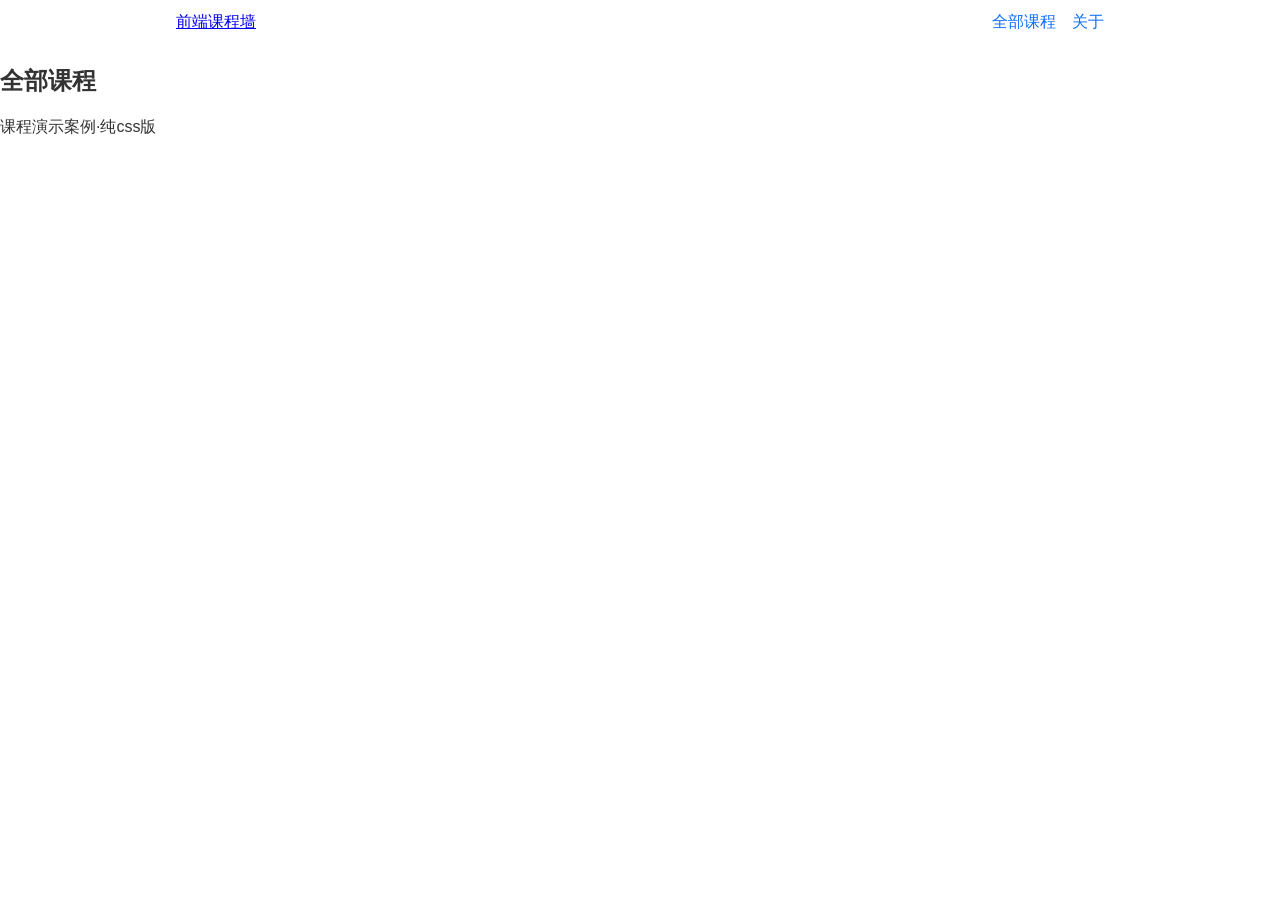
==== courses-page/index.html @ f2603494 "添加课程展示页结构与Flex导航" ====
<!DOCTYPE html>
<html lang="zh-CN">
    <head>
        <meta charset="UTF-8">
        <meta name="viewport" content="width=device-width, initial-scale=1.0">
        <title>课程展示</title>
        <link rel="stylesheet" href="css/courses.css">
    </head>
    
    <body>
        <header class="site-header">
            <div class="nav-wrap">
                <a class="logo" href="#">前端课程墙</a>
                <nav class="main-nav">
                    <a href="#courses">全部课程</a>
                    <a href="#about">关于</a>
                </nav>
            </div>
        </header>
        
        <main>
            <section id="courses">
                <h2>全部课程</h2>
                <div class="card-grid">
                    <!--卡片-->
                </div>
            </section>
        </main>

        <footer>
            <p>课程演示案例·纯css版</p>
        </footer>
    </body>
</html>
---- courses-page/css/courses.css ----
* { box-sizing: border-box; }

body {
  font-family: "Microsoft YaHei", sans-serif;
  margin: 0;
  color: #333;
}

.nav-wrap {
  max-width: 960px;
  margin: 0 auto;
  padding: 12px 16px;
  display: flex;
  justify-content: space-between;
  align-items: center;
  flex-wrap: wrap;
  gap: 8px;
}

.main-nav {
  display: flex;
  gap: 16px;
}

.main-nav a { text-decoration: none; color: #0d6efd; }
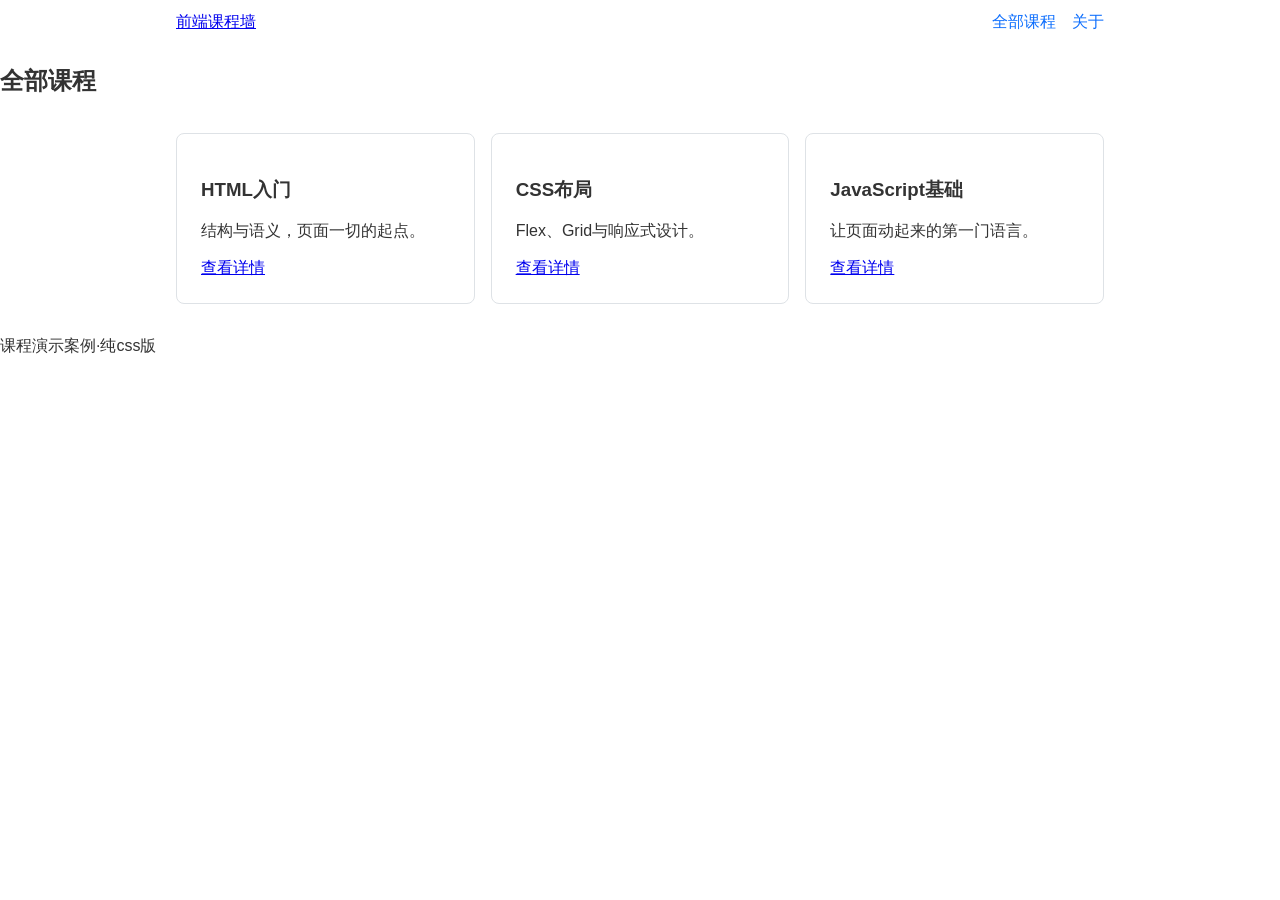
==== commit 48d6e9b8: "添加Grid卡片墙与响应式断点" ====
--- a/courses-page/index.html
+++ b/courses-page/index.html
@@ -22,7 +22,21 @@
             <section id="courses">
                 <h2>全部课程</h2>
                 <div class="card-grid">
-                    <!--卡片-->
+                    <article class="course-card">
+                        <h3>HTML入门</h3>
+                        <p>结构与语义，页面一切的起点。</p>
+                        <a href="#">查看详情</a>
+                    </article>
+                    <article class="course-card">
+                        <h3>CSS布局</h3>
+                        <p>Flex、Grid与响应式设计。</p>
+                        <a href="#">查看详情</a>
+                    </article>
+                    <article class="course-card">
+                        <h3>JavaScript基础</h3>
+                        <p>让页面动起来的第一门语言。</p>
+                        <a href="#">查看详情</a>
+                    </article>
                 </div>
             </section>
         </main>
--- a/courses-page/css/courses.css
+++ b/courses-page/css/courses.css
@@ -22,4 +22,23 @@
   gap: 16px;
 }
 
-.main-nav a { text-decoration: none; color: #0d6efd; }+.main-nav a { text-decoration: none; color: #0d6efd; }
+
+.card-grid {
+  max-width: 960px;
+  margin: 0 auto;
+  padding: 16px;
+  display: grid;
+  grid-template-columns: repeat(auto-fit, minmax(260px, 1fr));
+  gap: 16px;
+}
+
+.course-card {
+  border: 1px solid #dee2e6;
+  border-radius: 8px;
+  padding: 16px;
+}
+
+@media(min-width:992px){
+  .course-card{padding:24px;}
+}
